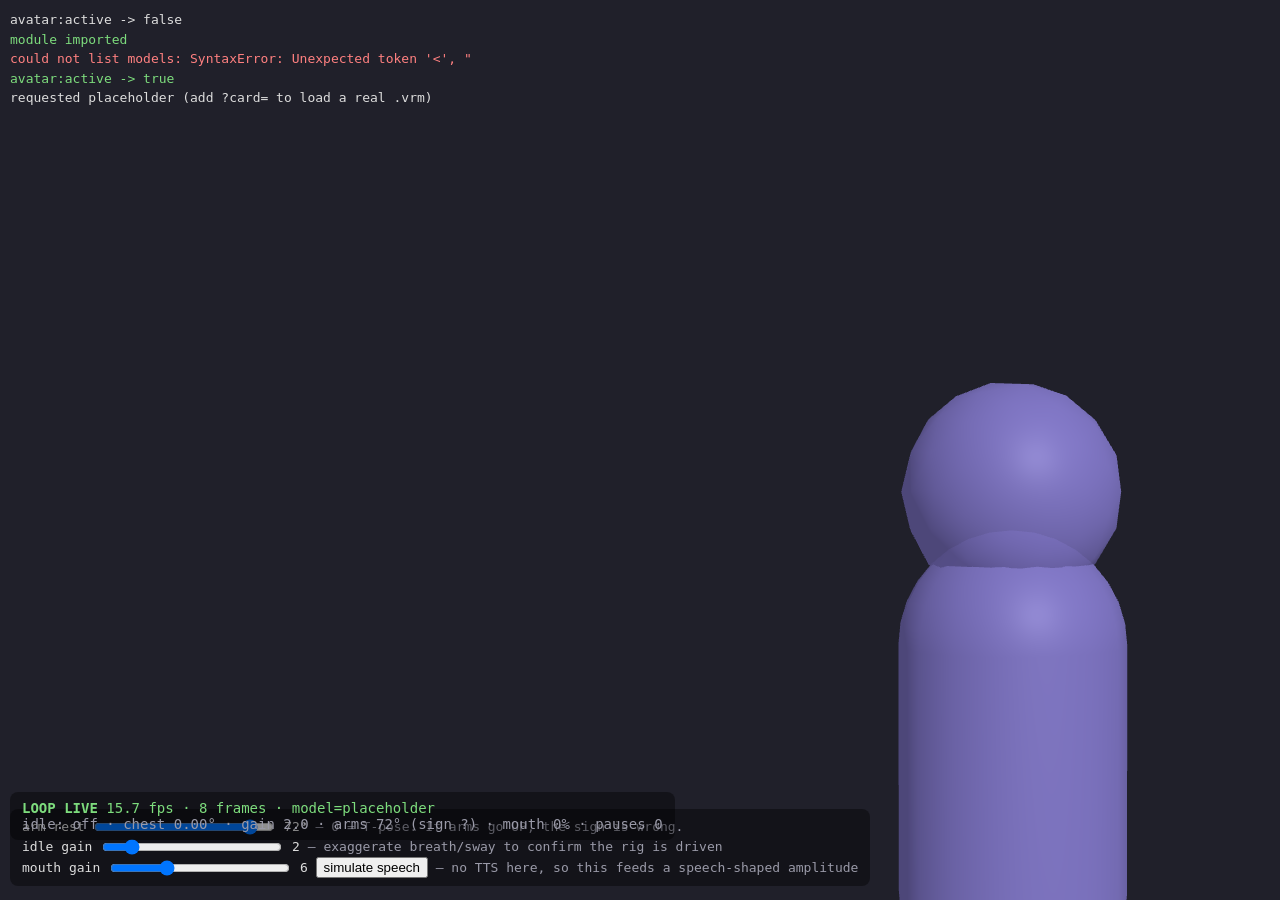
==== static/avatar-test.html @ 9397aed8 "feat: model list/serve endpoints + harness model switcher Assigning a model previously meant hand-ed" ====
<!doctype html>
<!-- Avatar harness (Phase 3a).
     Exercises static/js/vtuber.mjs on its own: no login, no chat, no card needed.
     Track B has not produced a .vrm yet, so the default here is the opt-in
     placeholder path — the only way to drive the renderer before a model exists.
     Open http://localhost:7861/static/avatar-test.html -->
<html><head><meta charset="utf-8"><title>avatar harness</title>
<style>
  html,body{margin:0;background:#20202a;height:100%;color:#ddd;font:13px system-ui}
  #wrap{position:relative;width:100vw;height:100vh}
  #avatar-canvas{position:absolute;right:12px;bottom:0;height:80vh;width:40%}
  #log{position:absolute;left:10px;top:10px;font-family:ui-monospace,monospace;
       white-space:pre;line-height:1.5}
  .ok{color:#7ddc7d}.bad{color:#ff8080}.dim{color:#9a9aa8}
  #live{position:absolute;left:10px;bottom:60px;font-family:ui-monospace,monospace;
        font-size:14px;background:#0006;padding:8px 12px;border-radius:8px}
  #ctl{position:absolute;left:10px;bottom:14px;background:#0006;padding:8px 12px;
       border-radius:8px;font-family:ui-monospace,monospace;font-size:13px}
  #ctl input{vertical-align:middle;width:180px}
  #models{position:absolute;right:12px;top:10px;background:#0006;padding:8px 10px;
          border-radius:8px;font:13px ui-monospace,monospace;max-width:32%}
  #models button{display:block;width:100%;margin:3px 0;cursor:pointer;
                 background:#3a3a4a;color:#ddd;border:1px solid #555;border-radius:5px;
                 padding:4px 8px;font:12px ui-monospace,monospace;text-align:left}
  #models button:hover{background:#4a4a5e}
</style>
<script type="importmap">
{"imports":{"three":"/static/vendor/three.module.js",
            "three/addons/":"/static/vendor/",
            "@pixiv/three-vrm":"/static/vendor/three-vrm.module.js"}}
</script></head>
<body><div id="wrap">
  <canvas id="avatar-canvas"></canvas>
  <div id="log"></div>
  <div id="ctl">
    <div>arm rest <input id="arm" type="range" min="-90" max="90" step="2" value="72">
      <span id="armv">72</span>°
      <span class="dim">— 0 = T-pose. If arms go UP, the sign is wrong.</span></div>
    <div>idle gain <input id="gain" type="range" min="0" max="15" step="0.5" value="2">
      <span id="gainv">2</span>
      <span class="dim">— exaggerate breath/sway to confirm the rig is driven</span></div>
    <div>mouth gain <input id="mgain" type="range" min="0" max="20" step="0.5" value="6">
      <span id="mgainv">6</span>
      <button id="speak" type="button">simulate speech</button>
      <span class="dim">— no TTS here, so this feeds a speech-shaped amplitude</span></div>
  </div>
</div>
<script type="module">
const el = document.getElementById("log");
const log = (m, cls) => el.innerHTML += `<span class="${cls||''}">${m}</span>\n`;
window.addEventListener("error", (e) => log("ERROR: " + e.message, "bad"));
window.addEventListener("avatar:active", (e) =>
  log("avatar:active -> " + e.detail.active, e.detail.active ? "ok" : ""));
window.addEventListener("avatar:error", (e) => {
  log("AVATAR ERROR [" + e.detail.where + "]: " + e.detail.message, "bad");
  if (e.detail.stack) log(e.detail.stack.split("\n").slice(0, 4).join("\n"), "bad");
});
window.addEventListener("unhandledrejection", (e) =>
  log("UNHANDLED REJECTION: " + (e.reason && e.reason.message || e.reason), "bad"));
try {
  await import("/static/js/vtuber.mjs");
  log("module imported", "ok");
  document.getElementById("avatar-canvas").hidden = false;
  // ?card=<id> loads that card's real .vrm through the API. Same-origin, so your
  // existing login cookie rides along — be logged in in this browser first.
  // No ?card= falls back to the procedural placeholder.
  const qs = new URLSearchParams(location.search);
  const cardId = qs.get("card");
  const vrmName = qs.get("vrm");

  // Model switcher: every .vrm in data/vrm/, click to load. Beats editing a card
  // just to look at a model.
  try {
    const models = await (await fetch("/api/vrm")).json();
    if (Array.isArray(models) && models.length) {
      const bar = document.createElement("div");
      bar.id = "models";
      bar.innerHTML = "<span class='dim'>models:</span> ";
      for (const m of models) {
        const a = document.createElement("button");
        a.type = "button";
        a.textContent = `${m.name} (${(m.size / 1048576).toFixed(0)}MB)`;
        a.onclick = () => {
          log("loading " + m.name);
          window.dispatchEvent(new CustomEvent("avatar:card",
            { detail: { id: "preview", url: "/api/vrm/" + encodeURIComponent(m.name) } }));
        };
        bar.appendChild(a);
      }
      document.getElementById("wrap").appendChild(bar);
    }
  } catch (e) { log("could not list models: " + e, "bad"); }

  if (vrmName) {
    window.dispatchEvent(new CustomEvent("avatar:card",
      { detail: { id: "preview", url: "/api/vrm/" + encodeURIComponent(vrmName) } }));
    log("requested model " + vrmName);
  } else if (cardId) {
    window.dispatchEvent(new CustomEvent("avatar:card",
      { detail: { id: cardId, hasVrm: true } }));
    log("requested REAL vrm for card " + cardId);
  } else {
    window.dispatchEvent(new CustomEvent("avatar:card",
      { detail: { id: "harness", hasVrm: false, placeholder: true } }));
    log("requested placeholder (add ?card=<id> to load a real .vrm)");
  }
  // A one-shot delta lies: the renderer pauses when the tab is hidden (by design),
  // so alt-tabbing to copy the result reads as a stall. Live panel instead — look
  // at it while the page is focused.
  const panel = document.createElement("div");
  panel.id = "live";
  document.getElementById("wrap").appendChild(panel);
  let prev = 0, prevT = performance.now(), pauses = 0;
  document.addEventListener("visibilitychange", () => {
    if (document.hidden) pauses++;
    log("visibility -> " + (document.hidden ? "hidden (renderer pauses by design)"
                                            : "visible (renderer resumes)"));
  });
  setInterval(() => {
    const st = window.__avatarStats || { frames: 0 };
    const now = performance.now();
    const fps = (st.frames - prev) / ((now - prevT) / 1000);
    prev = st.frames; prevT = now;
    const live = !document.hidden;
    panel.innerHTML =
      `<b>${live ? (fps > 5 ? "LOOP LIVE" : "LOOP STALLED") : "TAB HIDDEN"}</b>` +
      `  ${fps.toFixed(1)} fps · ${st.frames} frames · model=${st.model || "?"}` +
      `<br><span class="dim">idle: ${st.idle || "?"}` +
      ` · chest ${(st.chestDeg || 0).toFixed(2)}°` +
      ` · gain ${(st.gain || 0).toFixed(1)}` +
      ` · arms ${(st.armDeg ?? 0)}° (sign ${st.armSign > 0 ? "+" : st.armSign < 0 ? "-" : "?"})` +
      ` · mouth ${((st.mouth || 0) * 100).toFixed(0)}%` +
      ` · pauses ${pauses}</span>`;
    panel.className = live ? (fps > 5 ? "ok" : "bad") : "";
  }, 500);
  setTimeout(() => {
    const c = document.getElementById("avatar-canvas");
    const painted = c.width > 0 && c.height > 0;
    log("canvas backing: " + c.width + "x" + c.height, painted ? "ok" : "bad");
    const st = window.__avatarStats || {};
    log("RENDERED frames    : " + (st.frames | 0) + "  (model: " + (st.model || "?") + ")",
        (st.frames | 0) > 20 ? "ok" : "bad");
    log("\nWatch the panel bottom-left while this tab is FOCUSED.", "");
  const gs = document.getElementById("gain"), gv = document.getElementById("gainv");
  gs.addEventListener("input", () => {
    gv.textContent = gs.value;
    if (window.__avatarStats) window.__avatarStats.gain = Number(gs.value);
  });
  const ms = document.getElementById("mgain"), mv = document.getElementById("mgainv");
  ms.addEventListener("input", () => {
    mv.textContent = ms.value;
    if (window.__avatarStats) window.__avatarStats.mouthGain = Number(ms.value);
  });
  // Speech-shaped, not a sine: ~4 Hz syllables inside phrases, with gaps between,
  // so the attack/release filter and the prosody envelope are actually exercised.
  const sb = document.getElementById("speak");
  let sim = null, t0 = 0;
  sb.addEventListener("click", () => {
    if (sim) { clearInterval(sim); sim = null; sb.textContent = "simulate speech"; return; }
    t0 = performance.now(); sb.textContent = "stop simulation";
    sim = setInterval(() => {
      const t = (performance.now() - t0) / 1000;
      const phrase = (t % 3.4) < 2.4 ? 1 : 0;
      const syl = Math.pow(Math.abs(Math.sin(t * Math.PI * 4)), 1.5);
      const amp = phrase * syl * (0.09 + Math.random() * 0.05);
      window.dispatchEvent(new CustomEvent("avatar:speak", { detail: { amp } }));
    }, 33);
  });

  const as = document.getElementById("arm"), av = document.getElementById("armv");
  as.addEventListener("input", () => {
    av.textContent = as.value;
    if (window.__avatarStats) window.__avatarStats.armDeg = Number(as.value);
  });
    log(painted && frames > 30
        ? "\n3a looks healthy — " + (cardId ? "the avatar should be on screen."
                                            : "you should see a slowly turning figure.")
        : "\nsomething is wrong; check the console.", painted && frames > 30 ? "ok" : "bad");
  }, 2000);
} catch (e) { log("IMPORT FAILED: " + e, "bad"); }
</script></body></html>
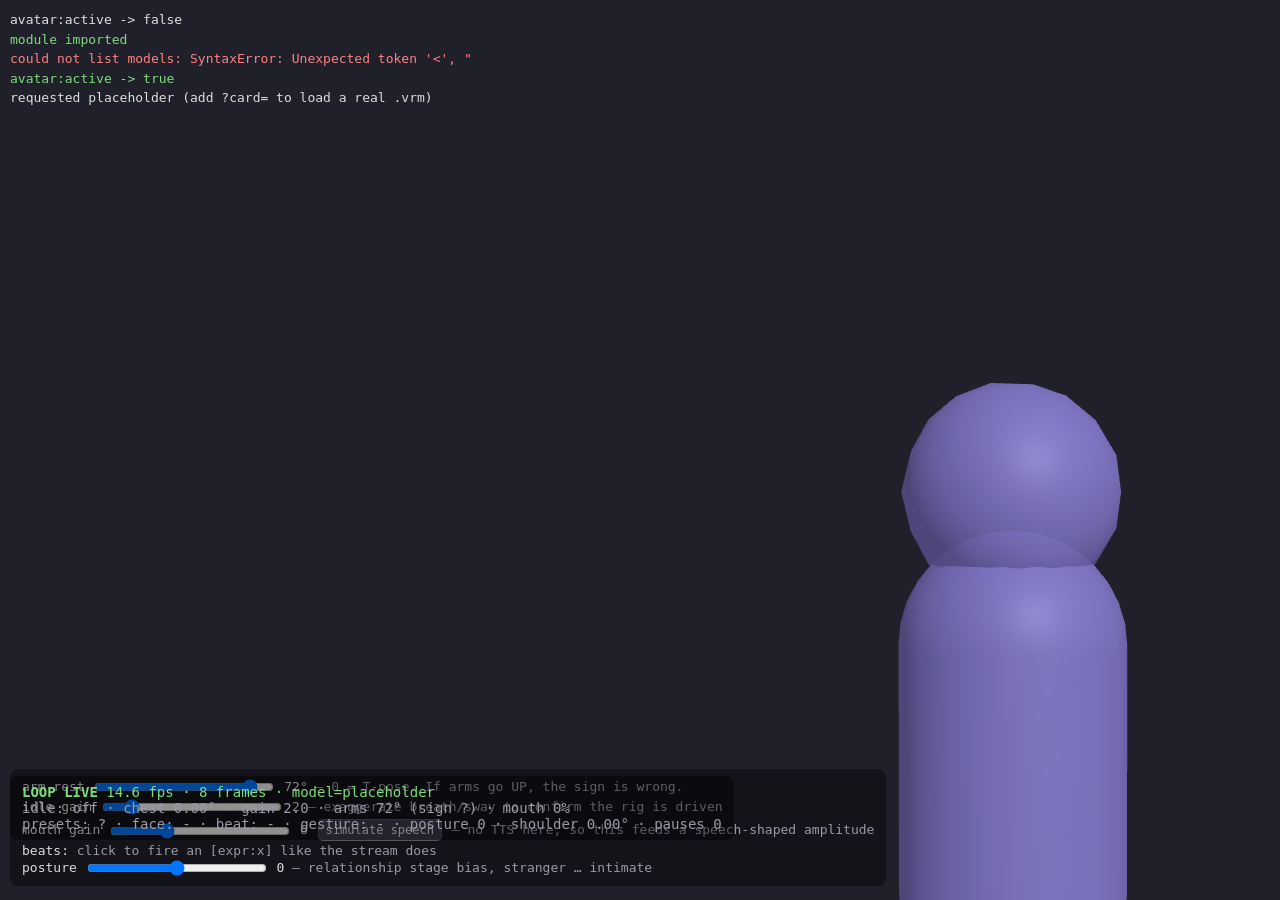
==== commit 63895abe: "feat: Phase 3d — emotion, gesture and posture Closes the loop on Phase 2: the [expr:x] beats have be" ====
--- a/static/avatar-test.html
+++ b/static/avatar-test.html
@@ -17,6 +17,10 @@
   #ctl{position:absolute;left:10px;bottom:14px;background:#0006;padding:8px 12px;
        border-radius:8px;font-family:ui-monospace,monospace;font-size:13px}
   #ctl input{vertical-align:middle;width:180px}
+  #ctl button, #beats button{margin:2px;background:#3a3a4a;color:#ddd;
+      border:1px solid #555;border-radius:5px;padding:3px 7px;cursor:pointer;
+      font:12px ui-monospace,monospace}
+  #ctl button:hover, #beats button:hover{background:#4a4a5e}
   #models{position:absolute;right:12px;top:10px;background:#0006;padding:8px 10px;
           border-radius:8px;font:13px ui-monospace,monospace;max-width:32%}
   #models button{display:block;width:100%;margin:3px 0;cursor:pointer;
@@ -43,6 +47,11 @@
       <span id="mgainv">6</span>
       <button id="speak" type="button">simulate speech</button>
       <span class="dim">— no TTS here, so this feeds a speech-shaped amplitude</span></div>
+    <div id="beats">beats: <span class="dim">click to fire an [expr:x] like the stream does</span></div>
+    <div>posture
+      <input id="post" type="range" min="-1" max="1" step="0.05" value="0">
+      <span id="postv">0</span>
+      <span class="dim">— relationship stage bias, stranger … intimate</span></div>
   </div>
 </div>
 <script type="module">
@@ -130,6 +139,11 @@
       ` · gain ${(st.gain || 0).toFixed(1)}` +
       ` · arms ${(st.armDeg ?? 0)}° (sign ${st.armSign > 0 ? "+" : st.armSign < 0 ? "-" : "?"})` +
       ` · mouth ${((st.mouth || 0) * 100).toFixed(0)}%` +
+      `<br><span class="dim">presets: ${st.presets || "?"}` +
+      ` · face: ${st.emotion || "-"}` +
+      ` · beat: ${st.beat || "-"} · gesture: ${st.gesture || "-"}` +
+      ` · posture ${st.posture ?? "0"}` +
+      ` · shoulder ${(st.shoulderDeg || 0).toFixed(2)}°</span>` +
       ` · pauses ${pauses}</span>`;
     panel.className = live ? (fps > 5 ? "ok" : "bad") : "";
   }, 500);
@@ -167,6 +181,27 @@
     }, 33);
   });
 
+  // Emotion beats: the same event the SSE stream fires, so this exercises the
+  // real 3d path rather than a parallel one.
+  const bbar = document.getElementById("beats");
+  for (const lbl of ["happy", "sad", "angry", "surprised", "love", "curiosity",
+                     "annoyance", "embarrassed", "grief", "neutral"]) {
+    const b = document.createElement("button");
+    b.type = "button"; b.textContent = lbl;
+    b.onclick = () => window.dispatchEvent(
+      new CustomEvent("avatar:expr", { detail: { label: lbl } }));
+    bbar.appendChild(b);
+  }
+  const ps = document.getElementById("post"), pv = document.getElementById("postv");
+  const STAGES = [[-1,"Stranger"],[-0.5,"Acquaintance"],[0,"Friend"],
+                  [0.4,"Close"],[0.7,"Romantic"],[1,"Intimate"]];
+  ps.addEventListener("input", () => {
+    const v = Number(ps.value);
+    const st = STAGES.reduce((a, b) => Math.abs(b[0]-v) < Math.abs(a[0]-v) ? b : a);
+    pv.textContent = st[1];
+    window.dispatchEvent(new CustomEvent("avatar:mood", { detail: { stage: st[1] } }));
+  });
+
   const as = document.getElementById("arm"), av = document.getElementById("armv");
   as.addEventListener("input", () => {
     av.textContent = as.value;
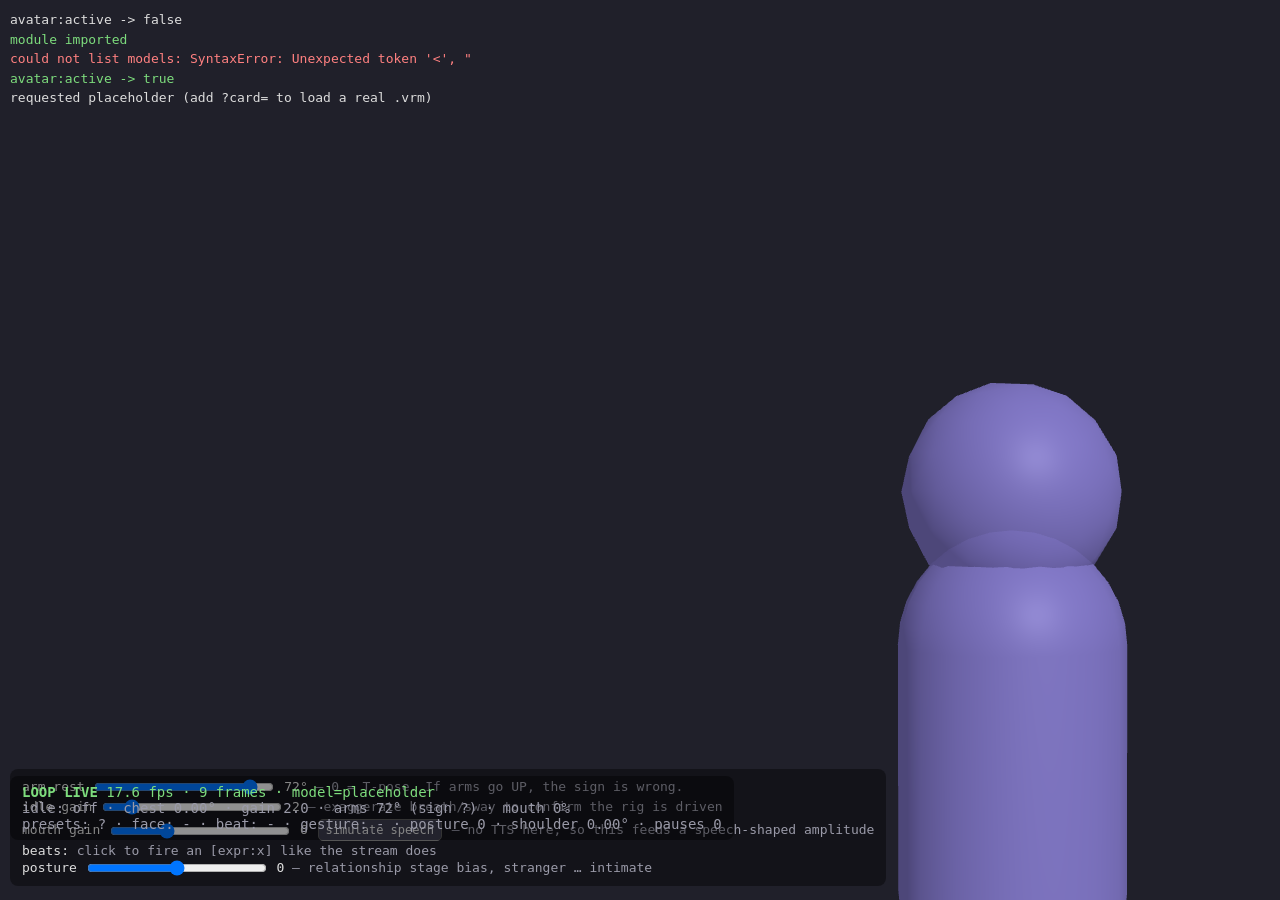
==== commit 3ae0b216: "feat: one page on 127.0.0.1:7861 — the pytincture page replaces the classic one; /desktop on voice.j" ====
--- a/static/avatar-test.html
+++ b/static/avatar-test.html
@@ -80,7 +80,7 @@
   // Model switcher: every .vrm in data/vrm/, click to load. Beats editing a card
   // just to look at a model.
   try {
-    const models = await (await fetch("/api/vrm")).json();
+    const models = await (await fetch("/pmedia/vrm")).json();
     if (Array.isArray(models) && models.length) {
       const bar = document.createElement("div");
       bar.id = "models";
@@ -92,7 +92,7 @@
         a.onclick = () => {
           log("loading " + m.name);
           window.dispatchEvent(new CustomEvent("avatar:card",
-            { detail: { id: "preview", url: "/api/vrm/" + encodeURIComponent(m.name) } }));
+            { detail: { id: "preview", url: "/pmedia/vrm/" + encodeURIComponent(m.name) } }));
         };
         bar.appendChild(a);
       }
@@ -102,7 +102,7 @@
 
   if (vrmName) {
     window.dispatchEvent(new CustomEvent("avatar:card",
-      { detail: { id: "preview", url: "/api/vrm/" + encodeURIComponent(vrmName) } }));
+      { detail: { id: "preview", url: "/pmedia/vrm/" + encodeURIComponent(vrmName) } }));
     log("requested model " + vrmName);
   } else if (cardId) {
     window.dispatchEvent(new CustomEvent("avatar:card",
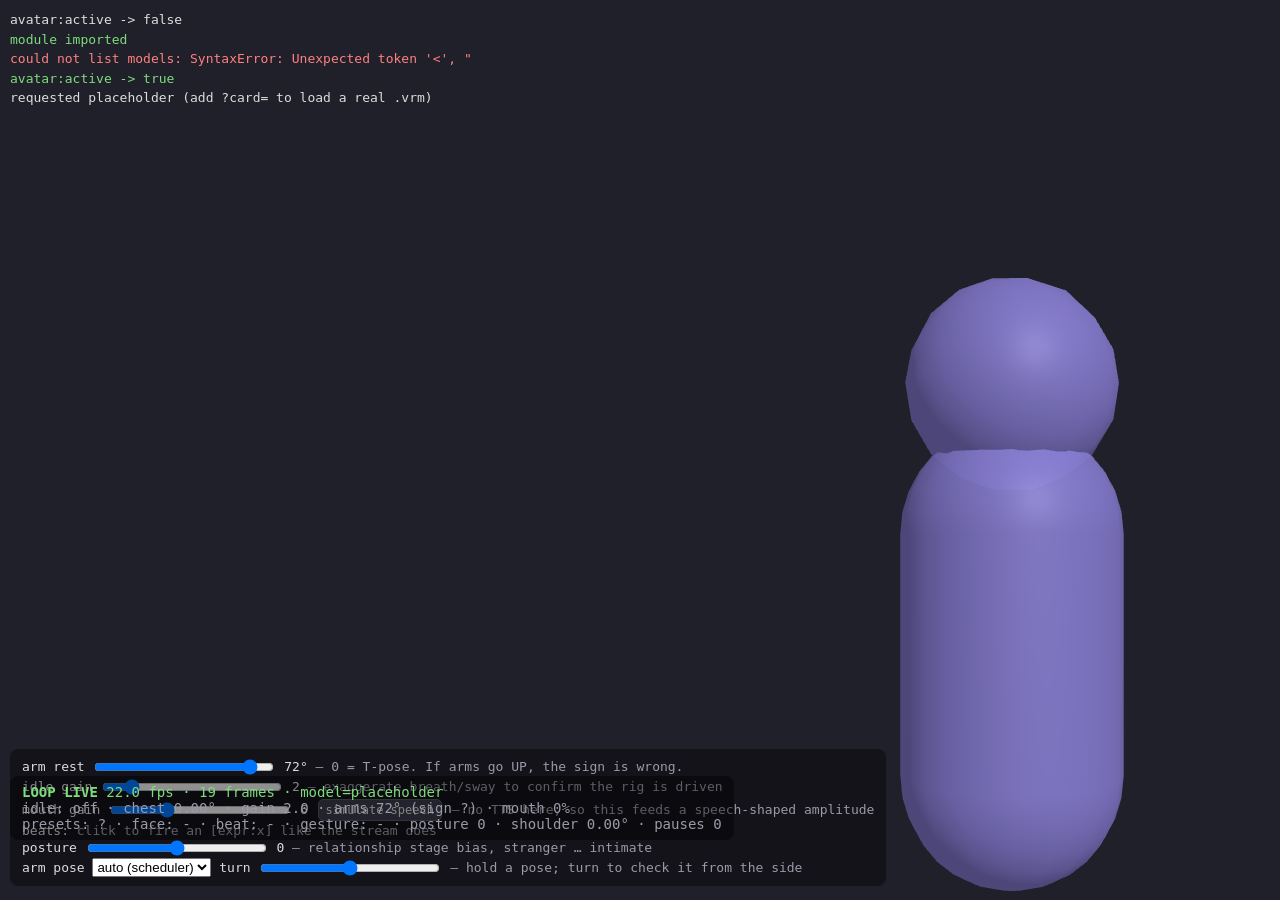
==== commit 968910b0: "feat: the VRM avatar folds her arms, puts a hand on her hip and more while idle A new arm-pose chann" ====
--- a/static/avatar-test.html
+++ b/static/avatar-test.html
@@ -52,6 +52,10 @@
       <input id="post" type="range" min="-1" max="1" step="0.05" value="0">
       <span id="postv">0</span>
       <span class="dim">— relationship stage bias, stranger … intimate</span></div>
+    <div>arm pose
+      <select id="pose"><option value="">auto (scheduler)</option></select>
+      turn <input id="turn" type="range" min="-90" max="90" step="5" value="0">
+      <span class="dim">— hold a pose; turn to check it from the side</span></div>
   </div>
 </div>
 <script type="module">
@@ -202,6 +206,14 @@
     window.dispatchEvent(new CustomEvent("avatar:mood", { detail: { stage: st[1] } }));
   });
 
+  const psel = document.getElementById("pose");
+  for (const name of Object.keys(window.__avatarPoses || {})) {
+    const o = document.createElement("option"); o.value = o.textContent = name; psel.appendChild(o);
+  }
+  psel.addEventListener("change", () => { window.__avatarStats.pose = psel.value; });
+  const tsl = document.getElementById("turn");
+  tsl.addEventListener("input", () => { window.__avatarStats.turn = Number(tsl.value); });
+
   const as = document.getElementById("arm"), av = document.getElementById("armv");
   as.addEventListener("input", () => {
     av.textContent = as.value;
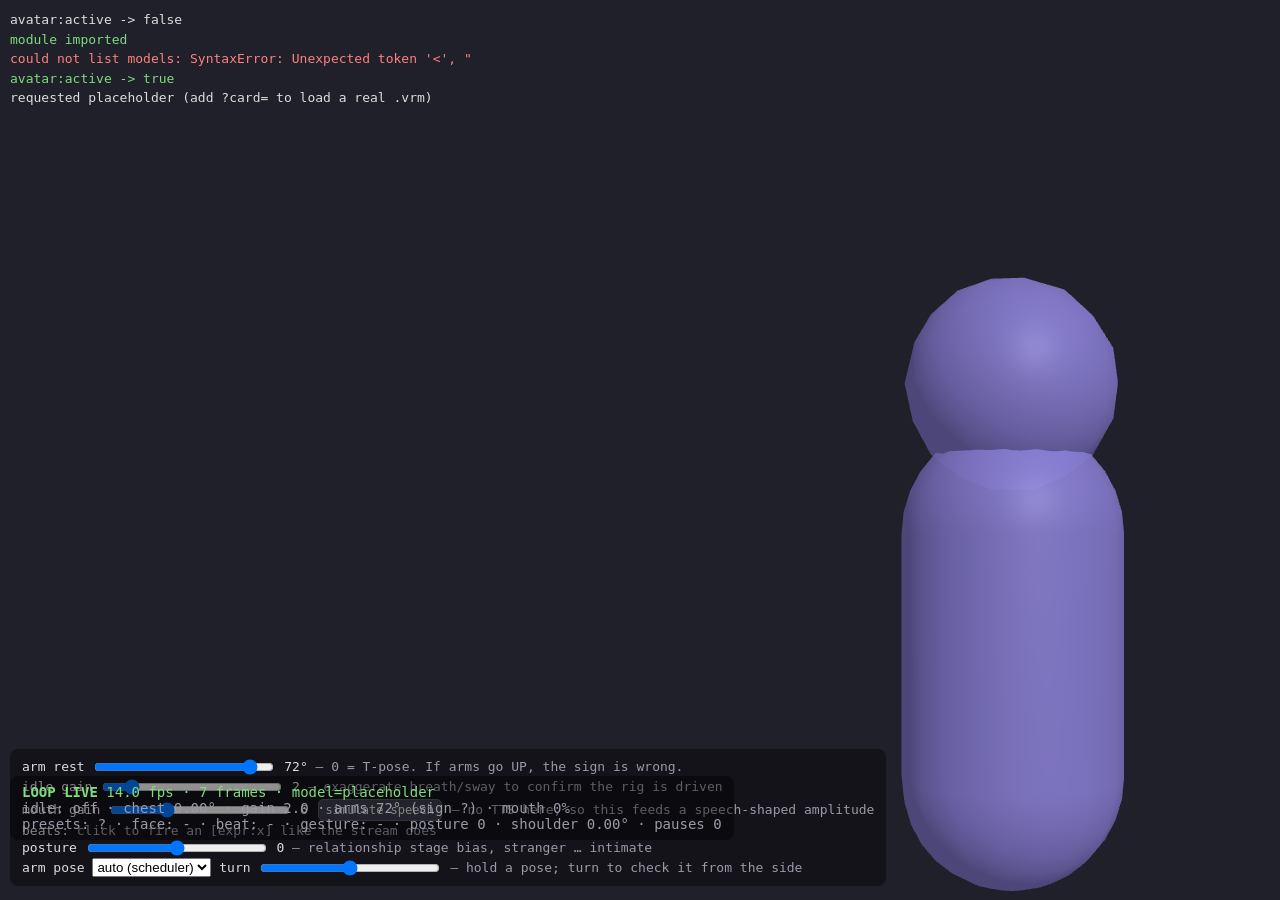
==== commit 2ba2a717: "feat: the Staff studio is for assistants: voice & tone, assistant emotions, no roleplay or sprites T" ====
--- a/static/avatar-test.html
+++ b/static/avatar-test.html
@@ -188,8 +188,9 @@
   // Emotion beats: the same event the SSE stream fires, so this exercises the
   // real 3d path rather than a parallel one.
   const bbar = document.getElementById("beats");
-  for (const lbl of ["happy", "sad", "angry", "surprised", "love", "curiosity",
-                     "annoyance", "embarrassed", "grief", "neutral"]) {
+  for (const lbl of ["neutral", "happy", "amused", "curious", "thoughtful", "surprised",
+                     "confused", "concerned", "apologetic", "grateful", "proud", "relieved",
+                     "sympathetic"]) {          // the assistant set (services/expressions.py)
     const b = document.createElement("button");
     b.type = "button"; b.textContent = lbl;
     b.onclick = () => window.dispatchEvent(
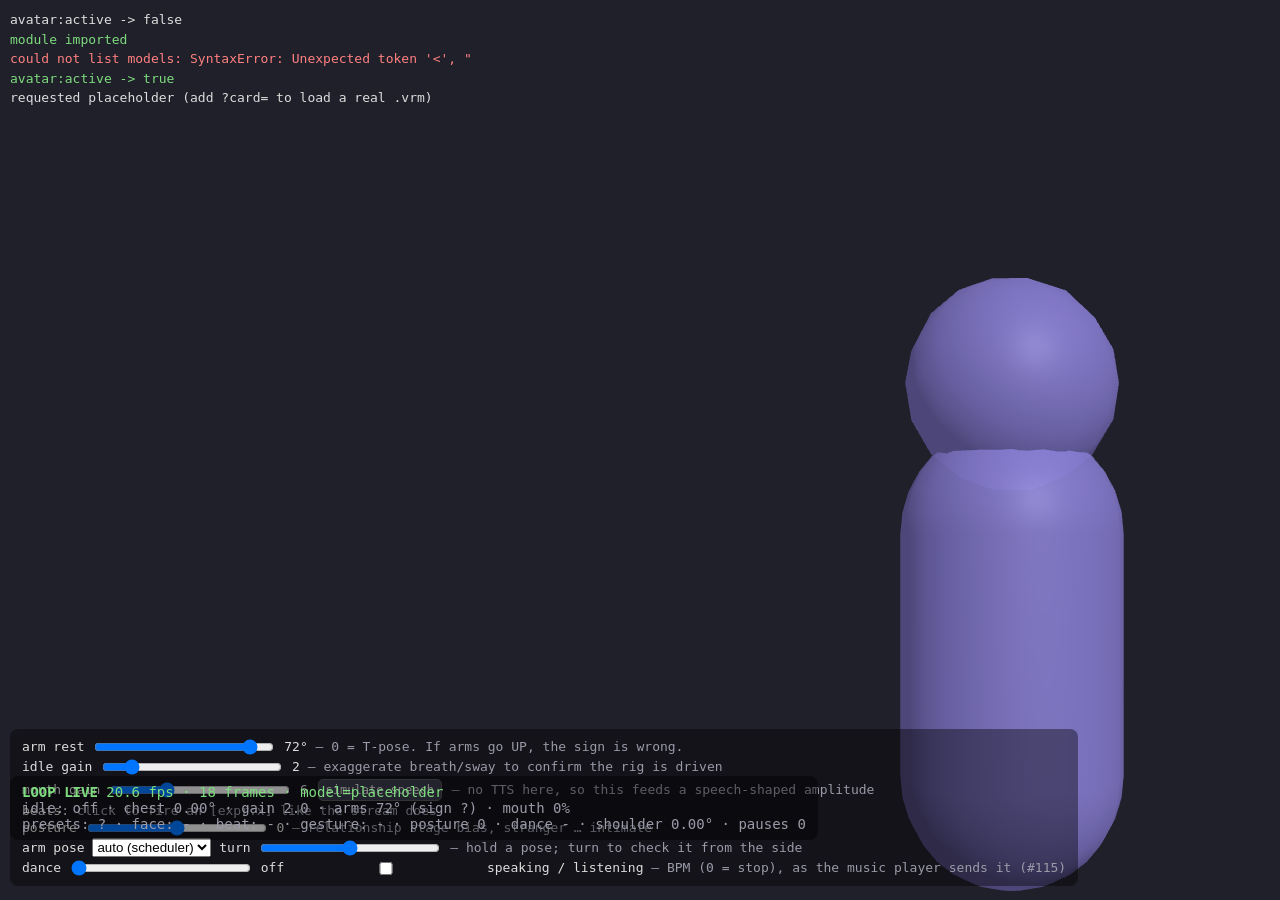
==== commit d19916b0: "feat: Mira dances to the music at its tempo A generated dance in vtuber.mjs, driven by avatar:dance " ====
--- a/static/avatar-test.html
+++ b/static/avatar-test.html
@@ -56,6 +56,10 @@
       <select id="pose"><option value="">auto (scheduler)</option></select>
       turn <input id="turn" type="range" min="-90" max="90" step="5" value="0">
       <span class="dim">— hold a pose; turn to check it from the side</span></div>
+    <div>dance <input id="dance" type="range" min="0" max="180" step="2" value="0">
+      <span id="dancev">off</span>
+      <label><input id="calm" type="checkbox"> speaking / listening</label>
+      <span class="dim">— BPM (0 = stop), as the music player sends it (#115)</span></div>
   </div>
 </div>
 <script type="module">
@@ -147,6 +151,7 @@
       ` · face: ${st.emotion || "-"}` +
       ` · beat: ${st.beat || "-"} · gesture: ${st.gesture || "-"}` +
       ` · posture ${st.posture ?? "0"}` +
+      ` · dance ${st.dance ? st.dance + " BPM, " + ((st.danceW || 0) * 100).toFixed(0) + "%" : "-"}` +
       ` · shoulder ${(st.shoulderDeg || 0).toFixed(2)}°</span>` +
       ` · pauses ${pauses}</span>`;
     panel.className = live ? (fps > 5 ? "ok" : "bad") : "";
@@ -212,6 +217,15 @@
     const o = document.createElement("option"); o.value = o.textContent = name; psel.appendChild(o);
   }
   psel.addEventListener("change", () => { window.__avatarStats.pose = psel.value; });
+  const dsl = document.getElementById("dance"), dv = document.getElementById("dancev");
+  dsl.addEventListener("input", () => {
+    const bpm = Number(dsl.value) >= 60 ? Number(dsl.value) : 0;
+    dv.textContent = bpm ? bpm + " BPM" : "off";
+    window.dispatchEvent(new CustomEvent("avatar:dance", { detail: { bpm: bpm || null } }));
+  });
+  document.getElementById("calm").addEventListener("change", (e) => {
+    window.dispatchEvent(new CustomEvent("avatar:calm", { detail: { on: e.target.checked } }));
+  });
   const tsl = document.getElementById("turn");
   tsl.addEventListener("input", () => { window.__avatarStats.turn = Number(tsl.value); });
 
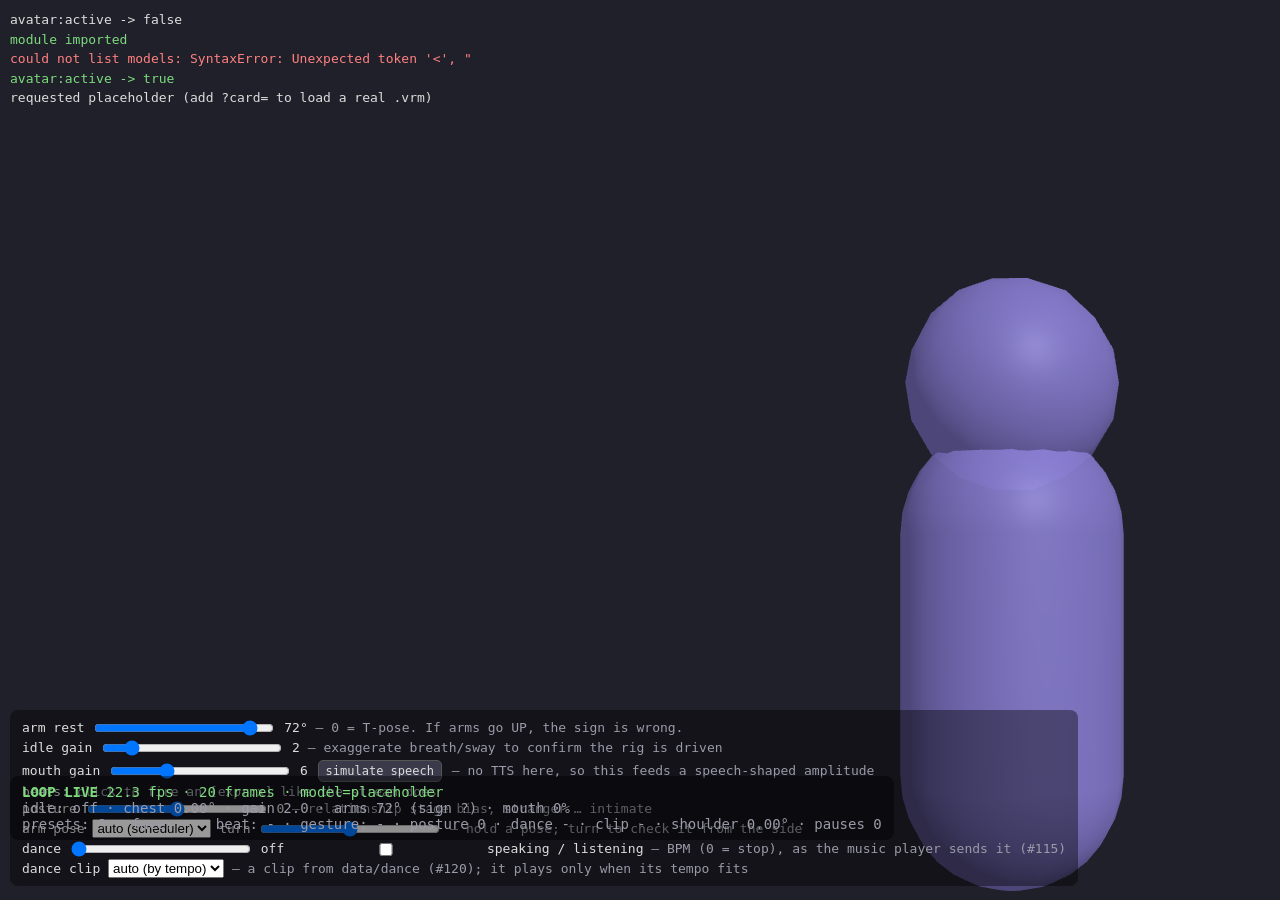
==== commit 55434f96: "feat: Mira can dance real mocap clips, matched to the song's tempo scripts/dance/convert.py turns a " ====
--- a/static/avatar-test.html
+++ b/static/avatar-test.html
@@ -60,6 +60,8 @@
       <span id="dancev">off</span>
       <label><input id="calm" type="checkbox"> speaking / listening</label>
       <span class="dim">— BPM (0 = stop), as the music player sends it (#115)</span></div>
+    <div>dance clip <select id="clip"><option value="">auto (by tempo)</option></select>
+      <span class="dim">— a clip from data/dance (#120); it plays only when its tempo fits</span></div>
   </div>
 </div>
 <script type="module">
@@ -152,6 +154,7 @@
       ` · beat: ${st.beat || "-"} · gesture: ${st.gesture || "-"}` +
       ` · posture ${st.posture ?? "0"}` +
       ` · dance ${st.dance ? st.dance + " BPM, " + ((st.danceW || 0) * 100).toFixed(0) + "%" : "-"}` +
+      ` · clip ${st.clip ? st.clip + " " + ((st.clipW || 0) * 100).toFixed(0) + "%" : "-"}` +
       ` · shoulder ${(st.shoulderDeg || 0).toFixed(2)}°</span>` +
       ` · pauses ${pauses}</span>`;
     panel.className = live ? (fps > 5 ? "ok" : "bad") : "";
@@ -223,6 +226,12 @@
     dv.textContent = bpm ? bpm + " BPM" : "off";
     window.dispatchEvent(new CustomEvent("avatar:dance", { detail: { bpm: bpm || null } }));
   });
+  const csel = document.getElementById("clip");
+  fetch("/pmedia/dance", { credentials: "same-origin" }).then((r) => r.ok ? r.json() : { clips: [] })
+    .then((d) => { for (const c of d.clips || []) {
+      const o = document.createElement("option"); o.value = c.id; o.textContent = `${c.name} (${c.bpm} BPM)`; csel.appendChild(o);
+    } }).catch(() => {});
+  csel.addEventListener("change", () => { if (window.__avatarClips) window.__avatarClips.force = csel.value; });
   document.getElementById("calm").addEventListener("change", (e) => {
     window.dispatchEvent(new CustomEvent("avatar:calm", { detail: { on: e.target.checked } }));
   });
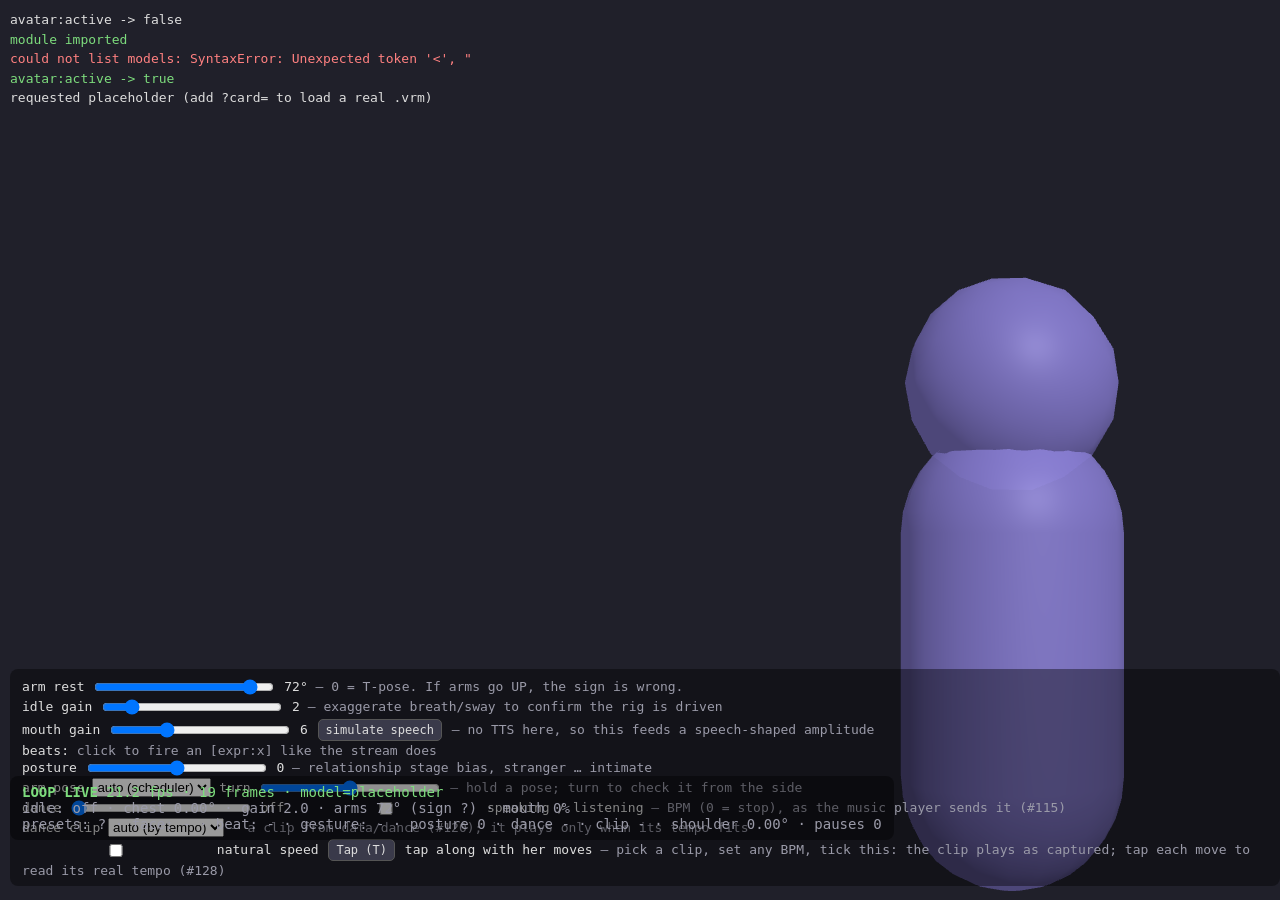
==== commit 7d03316e: "feat: the avatar test page finds a dance clip's real tempo by tapping along "Natural speed" plays a " ====
--- a/static/avatar-test.html
+++ b/static/avatar-test.html
@@ -62,6 +62,10 @@
       <span class="dim">— BPM (0 = stop), as the music player sends it (#115)</span></div>
     <div>dance clip <select id="clip"><option value="">auto (by tempo)</option></select>
       <span class="dim">— a clip from data/dance (#120); it plays only when its tempo fits</span></div>
+    <div><label><input id="natural" type="checkbox"> natural speed</label>
+      <button id="tap" type="button">Tap (T)</button> <span id="tapv">tap along with her moves</span>
+      <span class="dim">— pick a clip, set any BPM, tick this: the clip plays as captured;
+      tap each move to read its real tempo (#128)</span></div>
   </div>
 </div>
 <script type="module">
@@ -232,6 +236,26 @@
       const o = document.createElement("option"); o.value = c.id; o.textContent = `${c.name} (${c.bpm} BPM)`; csel.appendChild(o);
     } }).catch(() => {});
   csel.addEventListener("change", () => { if (window.__avatarClips) window.__avatarClips.force = csel.value; });
+  document.getElementById("natural").addEventListener("change", (e) => {
+    if (window.__avatarClips) window.__avatarClips.natural = e.target.checked;
+  });
+  // Tap tempo: the median gap of the last taps; a pause over 2 s starts over.
+  const taps = [], tv = document.getElementById("tapv");
+  const tap = () => {
+    const now = performance.now();
+    if (taps.length && now - taps[taps.length - 1] > 2000) taps.length = 0;
+    taps.push(now);
+    if (taps.length > 12) taps.shift();
+    if (taps.length < 4) { tv.textContent = `${taps.length} taps…`; return; }
+    const gaps = taps.slice(1).map((t, i) => t - taps[i]).sort((a, b) => a - b);
+    const bpm = 60000 / gaps[Math.floor(gaps.length / 2)];
+    const name = csel.selectedOptions[0] ? csel.selectedOptions[0].textContent : "";
+    tv.textContent = `${bpm.toFixed(1)} BPM from ${taps.length} taps${name ? " — " + name : ""}`;
+  };
+  document.getElementById("tap").addEventListener("click", tap);
+  window.addEventListener("keydown", (e) => {
+    if ((e.key === "t" || e.key === "T") && !/INPUT|SELECT|TEXTAREA/.test(document.activeElement?.tagName || "")) tap();
+  });
   document.getElementById("calm").addEventListener("change", (e) => {
     window.dispatchEvent(new CustomEvent("avatar:calm", { detail: { on: e.target.checked } }));
   });
